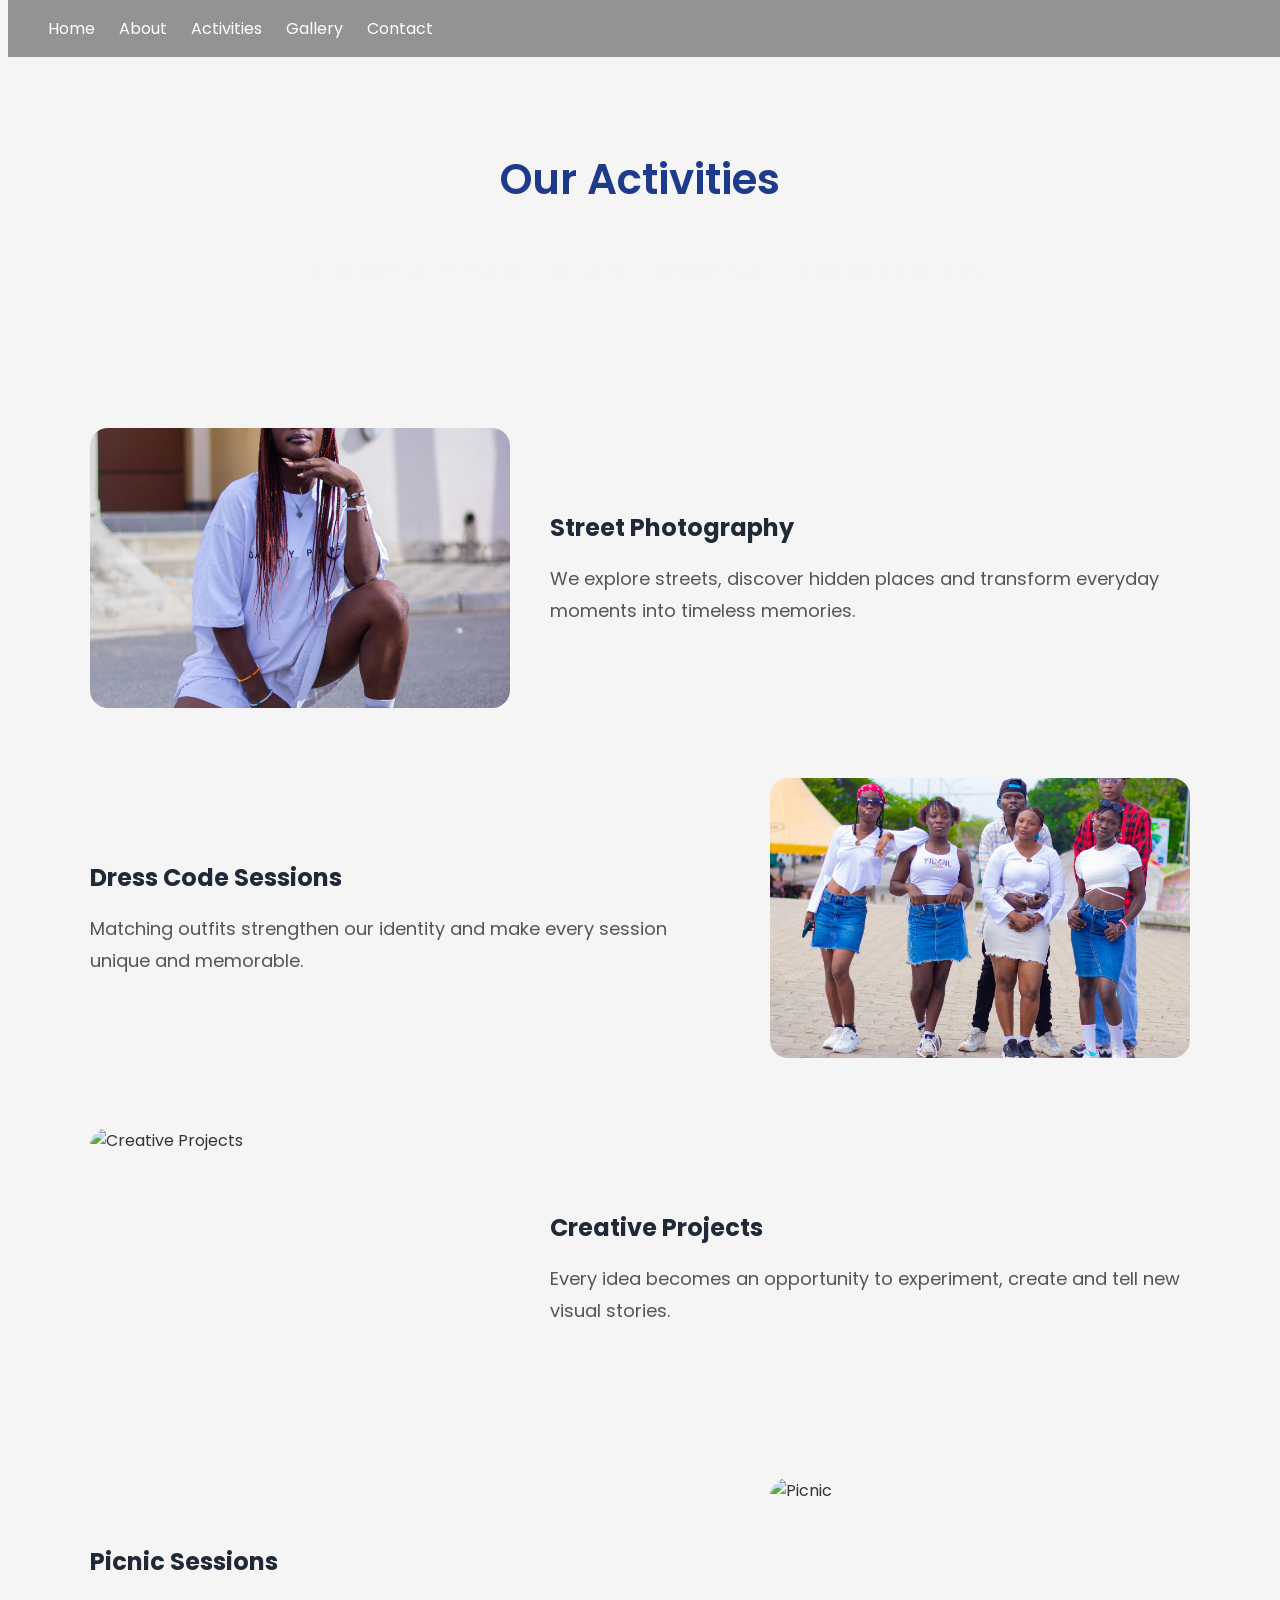
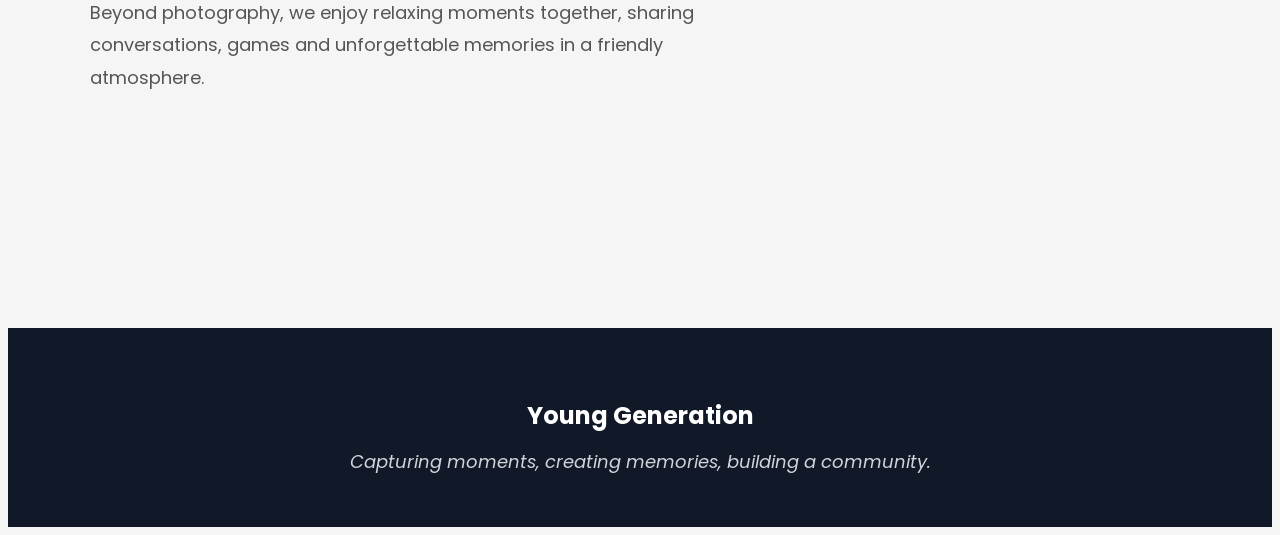
==== activities.html @ 773e23ed "Add activities page, contact page and improve mobile navigation" ====
<!DOCTYPE html>
<html lang="en">
<head>
    <meta charset="UTF-8">
    <meta name="viewport" content="width=device-width, initial-scale=1.0">
    <title>Activities - Young Generation</title>

    <link rel="stylesheet" href="style.css">

    <link href="https://fonts.googleapis.com/css2?family=Poppins:wght@300;400;600;700&display=swap" rel="stylesheet">
</head>

<body>

<nav>
    <button class="menu-toggle">☰</button>
    <ul class="nav-links">
        <li><a href="index.html">Home</a></li>
        <li><a href="index.html#about">About</a></li>
        <li><a href="activities.html">Activities</a></li>
        <li><a href="gallery.html">Gallery</a></li>
        <li><a href="contact.html">Contact</a></li>
    </ul>
</nav>

<header class="gallery-header">
    <h1>Our Activities</h1>

    <p>
        Photography is only the beginning. Every outing becomes an unforgettable experience.
    </p>
</header>

<section class="activities-container">

    <!-- Activity 1 -->

    <div class="activity-card">

        <img src="images/gallery/street/photo1.jpg" alt="Street Session">

        <div class="activity-text">

            <h2>Street Photography</h2>

            <p>
                We explore streets, discover hidden places and transform everyday moments into timeless memories.
            </p>

        </div>

    </div>

    <!-- Activity 2 -->

    <div class="activity-card reverse">

        <img src="images/gallery/group/photo2.jpg" alt="Dress Code">

        <div class="activity-text">

            <h2>Dress Code Sessions</h2>

            <p>
                Matching outfits strengthen our identity and make every session unique and memorable.
            </p>

        </div>

    </div>

    <!-- Activity 3 -->

    <div class="activity-card">

        <img src="images/gallery/creative/photo3.jpg" alt="Creative Projects">

        <div class="activity-text">

            <h2>Creative Projects</h2>

            <p>
                Every idea becomes an opportunity to experiment, create and tell new visual stories.
            </p>

        </div>

    </div>

    <div class="activity-card reverse">

        <img src="images/gallery/picnic/photo1.jpg" alt="Picnic">

        <div class="activity-text">

            <h2>Picnic Sessions</h2>

            <p>
            Beyond photography, we enjoy relaxing moments together, sharing conversations, games and unforgettable memories in a friendly atmosphere.
            </p>

     </div>

    </div>

</section>

<footer>

  <div class="footer-content">

   <h2>Young Generation</h2>

  <p>
  Capturing moments, creating memories, building a community.
  </p>

  </div>

</footer>
<script src="script.js"></script>
</body>
</html>
---- style.css ----
body{
    font-family: "Poppins", sans-serif;
    background-color: #f5f5f5;
    color: #333;
}

h1{
    color:  #1e3a8a;
}

h2{
    color: #1f2937;
}

p{
    color: #f5f5f5;
}

nav{
    position: absolute;
    top: 0;
    width: 100%;
    z-index: 10;
    background-color: rgba(0 , 0 , 0 , 0.4);
}

nav ul {
    list-style: none;
}

nav li {
    display: inline;
    margin-right: 20px;
}

nav a {
    color: white;
    text-decoration: none;
    transition: color 0.3s ease;
}

nav a:hover {
    color: #60a5fa;
}

.menu-toggle {

    display: none;
    background: none;
    border: none;
    color: white;
    font-size: 30px;
    cursor: pointer;

}

.hero {
    height: 500px;
    background-image: url("images/hero/photo.jpg");
    background-size: cover;
    background-position: center 25%;
    display: flex;
    justify-content: center;
    align-items: center;
    text-align: center;
    max-width: 100%;
    overflow: hidden;
}

.hero a {
    background-color: #2563eb;
    color: white;
    display: inline-block;
    margin-top: 20px;
    border-radius: 30px;
    padding: 16px 38px;
    text-decoration: none;
    font-weight: 600;
    font-size: 16px;
    transition: all .3s ease;
}

.overlay {
    background-color: rgba(0 , 0 , 0 , 0.45);
    width: 100%;
    height: 100%;
    display: flex;
    justify-content: center;
    align-items: center;
}

.hero-content a:hover {
    background-color: blue;
    color: white;
    background: #1d4ed8;
    transform: translateY(-4px);
}

.hero-content{
    color: white;
    animation: fadeIn 1.5s ease;
}

.hero-content a {
    transition: all 0.3s ease;
}

.hero-content h1 {
    font-size: 64px;
    font-weight: 700;
    letter-spacing: 2px;
}

.hero-content p {
    font-size: 20px;
    line-height: 1.6;
    max-width: 650px;
    margin: auto;
    margin-bottom: 30px;
}

.about {
    display: flex;
    align-items: center;
    gap: 40px;
    padding: 100px 80px;
}

.about-image img{
    width: 400px;
    border-radius: 15px;
}

.about-content h2,
.categories h2,
.gallery-header h1 {
    font-size: 42px;
    font-weight: 600;
    max-width: 900px;
    text-align: center;
    margin: 0 auto;
    padding: 70px 20px 30px;
}

.about-content p {
    font-size: 18px;
    line-height: 1.8;
    color: #444;
}

.categories {
    padding: 100px 20px;
}

.category-container {
    display: grid;
    grid-template-columns: repeat(2, 1fr);
    gap: 25px;
    max-width: 900px;
    margin: auto;
}

.category-card {
    position: relative;
    height: 250px;
    overflow: hidden;
    border-radius: 15px;
    display: block;
    transition: transform 0.3s ease, box-shadow 0.3s ease;
}

.category-card img {
    width: 100%;
    height: 100%;
    object-fit: cover;
    transition: 0.3s;
}

.card-overlay {
    position: absolute;
    top: 0;
    left: 0;
    width: 100%;
    height: 100%;
    background-color: rgba(0 , 0 , 0 , 0.35);
    display: flex;
    justify-content: center;
    align-items: center;
    opacity: 0;
    transition: 0.3s;
}

.card-overlay h3 {
    color: white;
    font-size: 32px;
    text-transform: uppercase;
    letter-spacing: 2px;
    text-shadow: 0 3px 10px rgba(0, 0, 0, 0.8)
}

.category-card:hover img {
    transform:scale(1.1);
}

.category-card:hover {
    transform: translateY(-8px);
    box-shadow: 0 15px 35px rgba(0, 0, 0, 0.18)
}
.category-card:hover .card-overlay {
    opacity: 1;
}


.featured-container {
    display: flex;
    gap: 30px;
    justify-content: center;
}

.featured-container img {
    width: 350px;
    height: 400px;
    object-fit: contain;
    border-radius: 15px;
    transition: 0.3s;
}

.featured-container img:hover {
    transform: translateY(-10px);
    box-shadow: 0 10px 20px rgba(0 , 0 , 0 , 0.3);
}

.gallery-header{
    text-align: center;
    max-width: 900px;
    margin: auto;
    padding: 70px 20px 30px;
}

.photo-gallery{
    display: grid;
    grid-template-columns: repeat(3,1fr);
    gap: 25px;
    padding: 40px;
    max-width: 1400px;
    margin: auto;
    object-fit: contain;
}

.photo-gallery img{
    width: 300px;
    height: 400px;
    object-fit: cover;
    border-radius: 15px;
    transition: 0.3s;
    animation: slideUp 0.8s ease;
}

.photo-gallery img:hover{
    transform: scale(1.03);
}

@media (max-width: 768px) {
    .about {
        flex-direction: column;
        text-align: center;
        padding: 40px 20px;
    }

    .about-image img{
        width:100px;
        max-width:350px;
    }

    .about-content {
        max-width: 100%;
    }

    nav  {
        display: flex;
        justify-content: space-between;
        align-items: center;
        flex-wrap:wrap;
        padding:10px 20px;
    }

     nav h2{
        color:white;
        font-size:18px;
        margin:0;
    }
    .menu-toggle{
        display:block;
        background:none;
        border:none;
        color:white;
        font-size:32px;
        cursor:pointer;
    }

    .nav-links{
        display:none;
        flex-direction:column;
        width:100%;
        background-color:rgba(0,0,0,0.7);
        margin-top: 20px;
        padding: 20px 0;
    }

     .nav-links.active{
        display:flex;
    }

    nav li{
        display: block;
        list-style:none;
        margin:15px 0;
        text-align:center;
    }

    .hero {
        height: 400px;
        background-image: url("images/hero/photo-mobile.jpg");
        background-size: cover;
        background-position: center;
    }
    .hero-content h1 {
        font-size:38px;
    }
    .hero-content p {
        font-size: 18px;
    }
    .featured-container {
       display: flex;
       flex-wrap: wrap;
       justify-content: center;
       gap: 15px;
    }
    .featured-container img {
        width: 45%;
        height: 220px;
        object-fit: contain;
    }
    .category-container {
        grid-template-columns: repeat(2,1fr);
    }
    .photo-gallery {
        display: grid;
        grid-template-columns: repeat(2,1fr);
    }
    .photo-gallery img {
        width:100%;
        height:220px;
    }
    .gallery-header {
        width: 100%;
        text-align: center;
    }
    .gallery-header h1 {
        font-size: 34px;
        text-align: center;
        line-height: 1.2;
    }
    .gallery-header p {
        display: block;
        transform: none;
        writing-mode: horizontal-tb;
        width: 100%;
        max-width: 350px;
        margin: 15px auto;
        text-align: center;
        font-size: 16px;
        line-height: 1.6;
    
    }
    .hero-content a {
        padding: 12px 25px;
    } 
    .card-overlay {
        opacity: 1;
        background-color: rgba(0 , 0 , 0 , 0.45);
    }
    .activities-container{
    padding:20px;
}

.activity-card,
.activity-card.reverse{
    flex-direction:column;
    text-align:center;
}

.activity-card img{
    width:100%;
    max-width: 400px;
    height:250px;
}

.contact-card{
    padding:30px 20px;
}

.contact-info p{
    font-size:16px;
}
 }   

 .category-card:hover .card-overlay {
    opacity: 1;
}

footer {
    background-color: #111827;
    color: white;
    text-align: center;
    padding: 50px 20px;
}

.footer-content h2 {
    color: white;
    margin-bottom: 15px;
}

.footer-content p {
    font-style: italic;
    font-size: 18px;
    color: #d1d5db;
    max-width: 600px;
    line-height: 1.6;
    margin: auto;
}

.footer-links a {
    color: white;
    text-decoration: none;
    margin: 0 15px;
    transition: 0.3s;
}

.footer-links a:hover {
    color: #60a5fa;
}

.copyright {
    margin-top: 30px;
    font-size: 14px;
    color: #888;
}

@keyframes fadeIn {
    from {
        opacity: 0;
    }
    to {
        opacity: 1;
    }
    
}
@keyframes slideUp {
    from {
        opacity: 0;
        transform: translateY(30px);
    }
    to {
        opacity: 1;
        transform: translateY(0);
    }

}

.activities-container{
    max-width:1100px;
    margin:80px auto;
    padding:20px;
}

.activity-card{
    display:flex;
    align-items:center;
    gap:40px;
    margin-bottom:70px;
}

.activity-card.reverse{
    flex-direction:row-reverse;
}

.activity-card img{
    width:420px;
    height:280px;
    object-fit:cover;
    border-radius:18px;
}

.activity-text{
    flex:1;
}

.activity-text h2{
    margin-bottom:15px;
}

.activity-text p{
    color:#555;
    line-height:1.8;
    font-size:18px;
}

.contact-container{
    max-width:900px;
    margin:80px auto;
    padding:20px;
}

.contact-card{
    background:white;
    padding:50px;
    border-radius:18px;
    text-align:center;
    box-shadow:0 10px 30px rgba(0,0,0,.08);
}

.contact-card h2{
    margin-bottom:20px;
}

.contact-card p{
    color:#555;
    line-height:1.8;
}

.contact-info{
    margin-top:40px;
}

.contact-info p{
    margin:15px 0;
    font-size:18px;
}
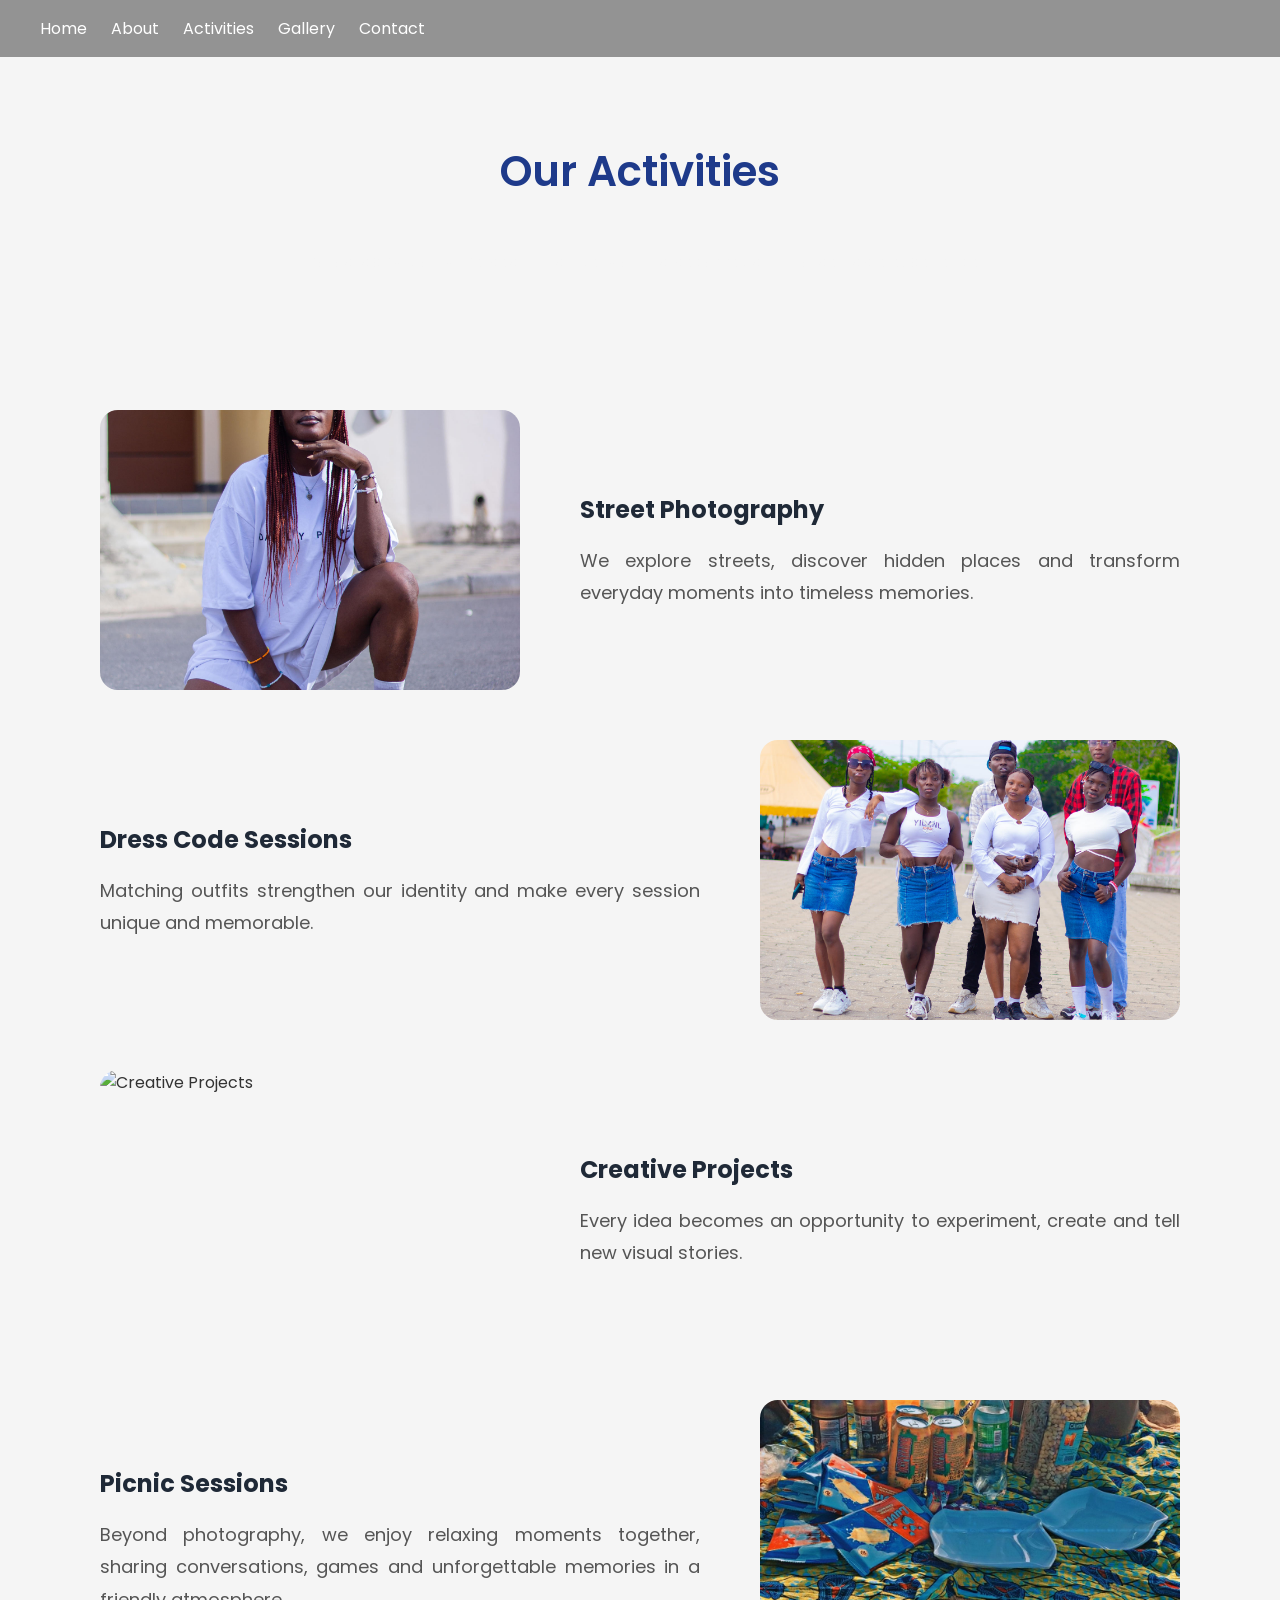
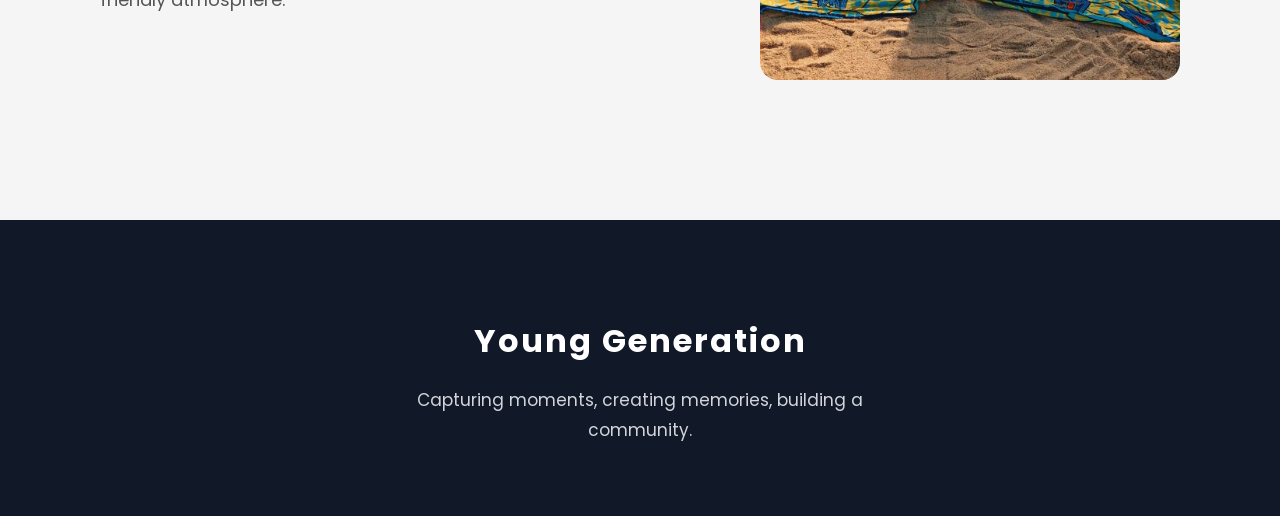
==== commit 886d16d3: "Premium design update" ====
--- a/activities.html
+++ b/activities.html
@@ -89,7 +89,7 @@
 
     <div class="activity-card reverse">
 
-        <img src="images/gallery/picnic/photo1.jpg" alt="Picnic">
+        <img src="images/activities/picnic/1785939026655.jpg" alt="Picnic">
 
         <div class="activity-text">
 
--- a/style.css
+++ b/style.css
@@ -1,20 +1,36 @@
-body{
+/*========================================================================================
+STYLE Général
+====================================================================================*/
+
+html,body{
     font-family: "Poppins", sans-serif;
     background-color: #f5f5f5;
     color: #333;
+    margin: 0;
+    padding: 0;
+    width: 100%;
+    overflow-x: hidden;
+    box-sizing: border-box;
 }
 
 h1{
     color:  #1e3a8a;
 }
 
+
 h2{
     color: #1f2937;
 }
 
+
 p{
     color: #f5f5f5;
 }
+
+/*=============================================================================
+MENU DE NAVIGATION
+===============================================================================*/
+
 
 nav{
     position: absolute;
@@ -53,6 +69,10 @@
     cursor: pointer;
 
 }
+
+/*==========================================================================================
+SECTION HERO
+===========================================================================================*/
 
 .hero {
     height: 500px;
@@ -63,7 +83,7 @@
     justify-content: center;
     align-items: center;
     text-align: center;
-    max-width: 100%;
+    width: 100%;
     overflow: hidden;
 }
 
@@ -81,7 +101,8 @@
 }
 
 .overlay {
-    background-color: rgba(0 , 0 , 0 , 0.45);
+    background-color: rgba(0,0,0,0.45);
+    background:linear-gradient( rgba(0,0,0,0.35),rgba(0,0,0,0.35));
     width: 100%;
     height: 100%;
     display: flex;
@@ -98,7 +119,7 @@
 
 .hero-content{
     color: white;
-    animation: fadeIn 1.5s ease;
+    animation:heroAppear 1.2s ease;
 }
 
 .hero-content a {
@@ -109,6 +130,7 @@
     font-size: 64px;
     font-weight: 700;
     letter-spacing: 2px;
+    text-shadow:0 5px 20px rgba(0,0,0,.5);
 }
 
 .hero-content p {
@@ -117,7 +139,12 @@
     max-width: 650px;
     margin: auto;
     margin-bottom: 30px;
-}
+    text-shadow:0 5px 20px rgba(0,0,0,.5);
+}
+
+/*==========================================================================
+SECTION ABOUT
+============================================================================*/
 
 .about {
     display: flex;
@@ -147,6 +174,10 @@
     line-height: 1.8;
     color: #444;
 }
+
+/*==============================================================================
+CATEGORIES
+================================================================================*/
 
 .categories {
     padding: 100px 20px;
@@ -206,10 +237,14 @@
     transform: translateY(-8px);
     box-shadow: 0 15px 35px rgba(0, 0, 0, 0.18)
 }
+
 .category-card:hover .card-overlay {
     opacity: 1;
 }
 
+/*==============================================================================
+FEATURED MOMENTS
+================================================================================*/
 
 .featured-container {
     display: flex;
@@ -229,6 +264,10 @@
     transform: translateY(-10px);
     box-shadow: 0 10px 20px rgba(0 , 0 , 0 , 0.3);
 }
+
+/*===================================================================================
+GALERIE PHOTO
+====================================================================================*/
 
 .gallery-header{
     text-align: center;
@@ -252,36 +291,49 @@
     height: 400px;
     object-fit: cover;
     border-radius: 15px;
-    transition: 0.3s;
+    transition:all 0.4s ease;
     animation: slideUp 0.8s ease;
+    box-shadow:0 10px 25px rgba(0,0,0,0.12);
 }
 
 .photo-gallery img:hover{
-    transform: scale(1.03);
-}
+    transform:scale(1.05)translateY(-5px);
+    box-shadow:0 18px 35px rgba(0,0,0,0.20);
+}
+
+/*=========================================================================
+RESPONSIVE MOBILE
+===========================================================================*/
+
 
 @media (max-width: 768px) {
+    body, html {
+        overflow-x: hidden;
+    }
     .about {
         flex-direction: column;
         text-align: center;
         padding: 40px 20px;
+        width: 100%;
     }
 
     .about-image img{
         width:100px;
-        max-width:350px;
+        max-width:100px;
+        height: auto;
     }
 
     .about-content {
-        max-width: 100%;
+        max-width:100%;
+        width:100%;
     }
 
     nav  {
-        display: flex;
-        justify-content: space-between;
-        align-items: center;
+        display:flex;
+        justify-content:space-between;
+        align-items:center;
         flex-wrap:wrap;
-        padding:10px 20px;
+        padding:10px 10px;
     }
 
      nav h2{
@@ -296,33 +348,61 @@
         color:white;
         font-size:32px;
         cursor:pointer;
+        margin-right:0;
     }
 
     .nav-links{
-        display:none;
+        display:flex;
         flex-direction:column;
         width:100%;
         background-color:rgba(0,0,0,0.7);
-        margin-top: 20px;
-        padding: 20px 0;
-    }
-
-     .nav-links.active{
-        display:flex;
-    }
-
-    nav li{
+        background:linear-gradient(rgba(37,99,235,0.85) rgba(17,24,39,0.95));
+        backdrop-filter: blur(8px);
+        margin-top:20px;
+        padding:15px 0;
+        max-height:0;
+        overflow: hidden;
+        opacity:0;
+        transform: translateY(-15px);
+        transition: all 0.4s ease;
+    }
+
+     .nav-links.active {
+        max-height: 400px;
+        padding:20px 0;
+        opacity:1;
+        transform:translateY(0);
+      }
+      .nav-links li{
+        opacity: 0;
+        margin:20px 0;
+        transform:translateY(-10px);
+        transition:0,3s ease;
+    }
+    .nav-links.active li{
+        opacity:1;
+        transform: translateY(0);
+    }
+
+    .nav li{
         display: block;
         list-style:none;
-        margin:15px 0;
+        margin: 0;
         text-align:center;
     }
-
+    
+    
     .hero {
         height: 400px;
         background-image: url("images/hero/photo-mobile.jpg");
         background-size: cover;
         background-position: center;
+        width: 100%;
+    }
+    .hero-content{
+        max-width: 100%;
+        width: 100%;
+        overflow: hidden;
     }
     .hero-content h1 {
         font-size:38px;
@@ -337,9 +417,11 @@
        gap: 15px;
     }
     .featured-container img {
-        width: 45%;
-        height: 220px;
+        max-width: 100%;
+        height: auto;
         object-fit: contain;
+        transform: translateY(-5px);
+        box-shadow: 0 10px 20px rgba(0,0,0, 0.15);
     }
     .category-container {
         grid-template-columns: repeat(2,1fr);
@@ -349,13 +431,14 @@
         grid-template-columns: repeat(2,1fr);
     }
     .photo-gallery img {
-        width:100%;
-        height:220px;
+        max-width:100%;
+        height:auto;
     }
     .gallery-header {
         width: 100%;
         text-align: center;
-    }
+        padding-top: 120px;
+    } 
     .gallery-header h1 {
         font-size: 34px;
         text-align: center;
@@ -375,6 +458,7 @@
     }
     .hero-content a {
         padding: 12px 25px;
+        transform: translateY(80px);
     } 
     .card-overlay {
         opacity: 1;
@@ -386,13 +470,13 @@
 
 .activity-card,
 .activity-card.reverse{
-    flex-direction:column;
+    flex-direction:column !important;
     text-align:center;
 }
 
 .activity-card img{
     width:100%;
-    max-width: 400px;
+    max-width:400px;
     height:250px;
 }
 
@@ -403,54 +487,100 @@
 .contact-info p{
     font-size:16px;
 }
+.footer-content h2{
+    font-size: 26px;
+}
+.footer-links{
+    gap: 18px;
+}
+
+
  }   
 
  .category-card:hover .card-overlay {
     opacity: 1;
 }
 
+/*==============================================================================
+PIED DE PAGE
+================================================================================*/
+
 footer {
     background-color: #111827;
     color: white;
     text-align: center;
-    padding: 50px 20px;
+    padding: 70px 20px 40px;
+}
+
+.footer-content{
+    max-width:700px;
+    margin: auto;
 }
 
 .footer-content h2 {
     color: white;
-    margin-bottom: 15px;
+    font-size:32px;
+    margin-bottom:20px;
+    letter-spacing:2px;
 }
 
 .footer-content p {
-    font-style: italic;
-    font-size: 18px;
+    font-size:17px;
     color: #d1d5db;
-    max-width: 600px;
-    line-height: 1.6;
-    margin: auto;
+    max-width:500px;
+    line-height:1.8;
+    margin:0 auto 30px;
+    text-align: center;
+}
+.footer-links{
+    display: flex;
+    justify-content: center;
+    gap: 30px;
+    flex-wrap: wrap;
+    margin-bottom: 35px;
 }
 
 .footer-links a {
     color: white;
     text-decoration: none;
-    margin: 0 15px;
+    font-weight: 500;
     transition: 0.3s;
 }
 
 .footer-links a:hover {
     color: #60a5fa;
+    transform: translateY(-2px);
 }
 
 .copyright {
-    margin-top: 30px;
     font-size: 14px;
-    color: #888;
-}
+    margin-top: 20px;
+    color: #9ca3af;
+    border-top: 1px solid rgba(255,255,255,.12);
+    padding-top: 25px;
+    margin-top: 20px;
+}
+
+/*========================================================================
+ANIMATIONS
+==========================================================================*/
+@keyframes heroAppear {
+    from{
+        opacity:0;
+        transform:translateY(30px);
+    }
+    to{
+        opacity:1;
+        transform:translateY(0);
+    }
+}
+
 
 @keyframes fadeIn {
     from {
         opacity: 0;
     }
+
     to {
         opacity: 1;
     }
@@ -461,6 +591,7 @@
         opacity: 0;
         transform: translateY(30px);
     }
+
     to {
         opacity: 1;
         transform: translateY(0);
@@ -468,17 +599,21 @@
 
 }
 
+/*=======================================================================
+PAGE ACTIVITIES
+=========================================================================*/
+
 .activities-container{
     max-width:1100px;
     margin:80px auto;
-    padding:20px;
+    padding:10px;
 }
 
 .activity-card{
     display:flex;
     align-items:center;
-    gap:40px;
-    margin-bottom:70px;
+    gap:60px;
+    margin-bottom:50px;
 }
 
 .activity-card.reverse{
@@ -494,6 +629,7 @@
 
 .activity-text{
     flex:1;
+    text-align: justify;
 }
 
 .activity-text h2{
@@ -505,6 +641,11 @@
     line-height:1.8;
     font-size:18px;
 }
+
+/*==============================================================================
+PAGE CONTACT
+================================================================================*/
+
 
 .contact-container{
     max-width:900px;
@@ -536,4 +677,290 @@
 .contact-info p{
     margin:15px 0;
     font-size:18px;
+}
+
+/*==============================================================================
+ANIMATION AU SCROLL
+================================================================================*/
+
+.hidden{
+    opacity:0;
+    transform:translateY(50px);
+    transition:all .8s ease;
+}
+
+.show{
+    opacity:1;
+    transform:translateY(0);
+}
+
+.delay{
+    transition-delay: 0.60s;
+}
+
+/*===========================================================================
+=============================================================================
+HERO DES PAGES DE CATEGORIES
+=============================================================================
+=============================================================================*/
+
+.category-hero{
+    height: 500px;
+    display: flex;
+    justify-content: center;
+    align-items: center;
+    text-align: center;
+    position: relative;
+    background-size: cover;
+    background-position: center 15%;
+}
+
+.portraits-hero{
+
+    background-image: url("images/gallery/portraits/IMG_3068.jpg");
+    animation: heroZoom 8s ease-in-out infinite alternate;
+}
+
+.street-hero{
+    background-image: url("images/gallery/street/photo1.jpg");
+    background-position: center 20%;
+    animation: heroZoom 8s ease-in-out infinite alternate;
+}
+
+.creative-hero{
+    background-image: url("images/gallery/creative/cover.jpg");
+    background-position: center top 10%;
+     animation: heroZoom 8s ease-in-out infinite alternate;
+}
+.group-hero{
+    background-image: url("images/gallery/group/cover.jpg");
+    background-position: center top 15%;
+     animation: heroZoom 8s ease-in-out infinite alternate;
+}
+
+
+@keyframes heroZoom {
+    from {
+        background-size: 100%;
+    }
+    to {
+        background-size: 110%;
+    }
+}
+
+/*=========================================================================
+STYLE TITRE HERO DES CATEGORIES
+===========================================================================*/
+
+.category-title h1 {
+    color: white;
+    font-size: 56px;
+    font-weight: 700;
+    letter-spacing: 3px;
+    text-transform: uppercase;
+    margin-bottom: 20px;
+    animation: titleAppear 1.2s ease;
+}
+
+.hero-line {
+    display: block;
+    width: 80px;
+    height: 3px;
+    background-color: #60a5fa;
+    margin:20px auto;
+    border-radius:10px;
+}
+
+.category-title p {
+    color: white;
+    font-size: 20px;
+    max-width: 650px;
+    line-height: 1.6;
+    margin: auto;
+    animation: titleAppear 1.5s ease;
+}
+
+@keyframes titleAppear {
+    from {
+        opacity: 0;
+        transform: translateY(30px);
+    }
+
+    to {
+        opacity: 1;
+        transform: translateY(0);
+    }
+}
+
+/*============================================================================
+LIGHTBOX
+==============================================================================*/
+
+
+.lightbox {
+    display: none;
+    position: fixed;
+    top: 0;
+    left: 0;
+
+    width: 100%;
+    height: 100%;
+
+    background-color: rgba(0, 0, 0, 0.85);
+
+    justify-content: center;
+    align-items: center;
+
+    z-index: 1000;
+}
+
+/*============================================================================
+BLOCAGE DU SCROLL QUAND LA LIGHTBOX EST OUVERTE
+==============================================================================*/
+
+.no-croll {
+    overflow: hidden;
+}
+/* Bouton de fermeture */
+
+.lightbox-close {
+    position: absolute;
+    top: 25px;
+    right: 35px;
+
+    color: white;
+    font-size: 45px;
+    cursor: pointer;
+    top: 15%;
+    right: 20px;
+    font-size: 38px;
+}
+
+/* Image affichée */
+
+.lightbox-image{
+    width: auto;
+    height: auto;
+    max-width: 90vw;
+    max-height: 90vh;
+
+    object-fit: contain;
+
+    border-radius: 15px;
+}
+
+/* Bouton précédent / suivant */
+
+.lightbox-prev,
+.lightbox-next {
+    position: absolute;
+
+    top: 50%;
+    transform: translateY(-50%);
+
+    background: none;
+    border: none;
+
+    color: white;
+
+    font-size: 35px;
+
+    cursor: pointer;
+
+    padding: 10px;
+}
+
+.lightbox-prev {
+    left: 30px;
+}
+.lightbox-next{
+    right: 30px;
+}
+
+.lightbox-prev:hover,
+.lightbox-next:hover {
+    color: #60a5fa;
+}
+
+/* Bouton See More */
+
+.lightbox-see-more{
+
+    position: absolute;
+
+    bottom: 30px;
+
+    left: 50%;
+
+    transform: translateX(-50%);
+
+    background-color: #2563eb;
+
+    color: white;
+
+    text-decoration: none;
+
+    padding: 12px 30px;
+
+    border-radius: 30px;
+
+    font-weight: 600;
+
+    transition: 0.3s;
+}
+
+.lightbox-see-more:hover{
+
+    background-color: #1d4ed8;
+    transform:translateX(-1px);
+}
+
+
+/*==============================================================================
+APERçU DES CATEGORIES (GALERIE FILTRABLE)
+==============================================================================*/
+
+.category-preview {
+
+    padding: 80px 20px;
+    text-align: center;
+}
+
+
+.preview-container {
+    display: flex;
+    justify-content: center;
+    gap: 25px;
+    flex-wrap: wrap;
+}
+
+.preview-container img {
+
+    width: 250px;
+    height: 300px;
+    object-fit: cover;
+    border-radius: 15px;
+}
+
+.see-more {
+    display: inline-block;
+    margin-top: 30px;
+
+    background: #2563eb;
+    color: white;
+
+    padding: 12px 30px;
+
+    border-radius: 30px;
+
+    text-decoration: none;
+}
+
+.see-more :hover {
+    background: #1d4ed8;
+    transform: translateX(+2);
+    transition: 0.3s ease;
+}
+* {
+    box-sizing: border-box;
 }
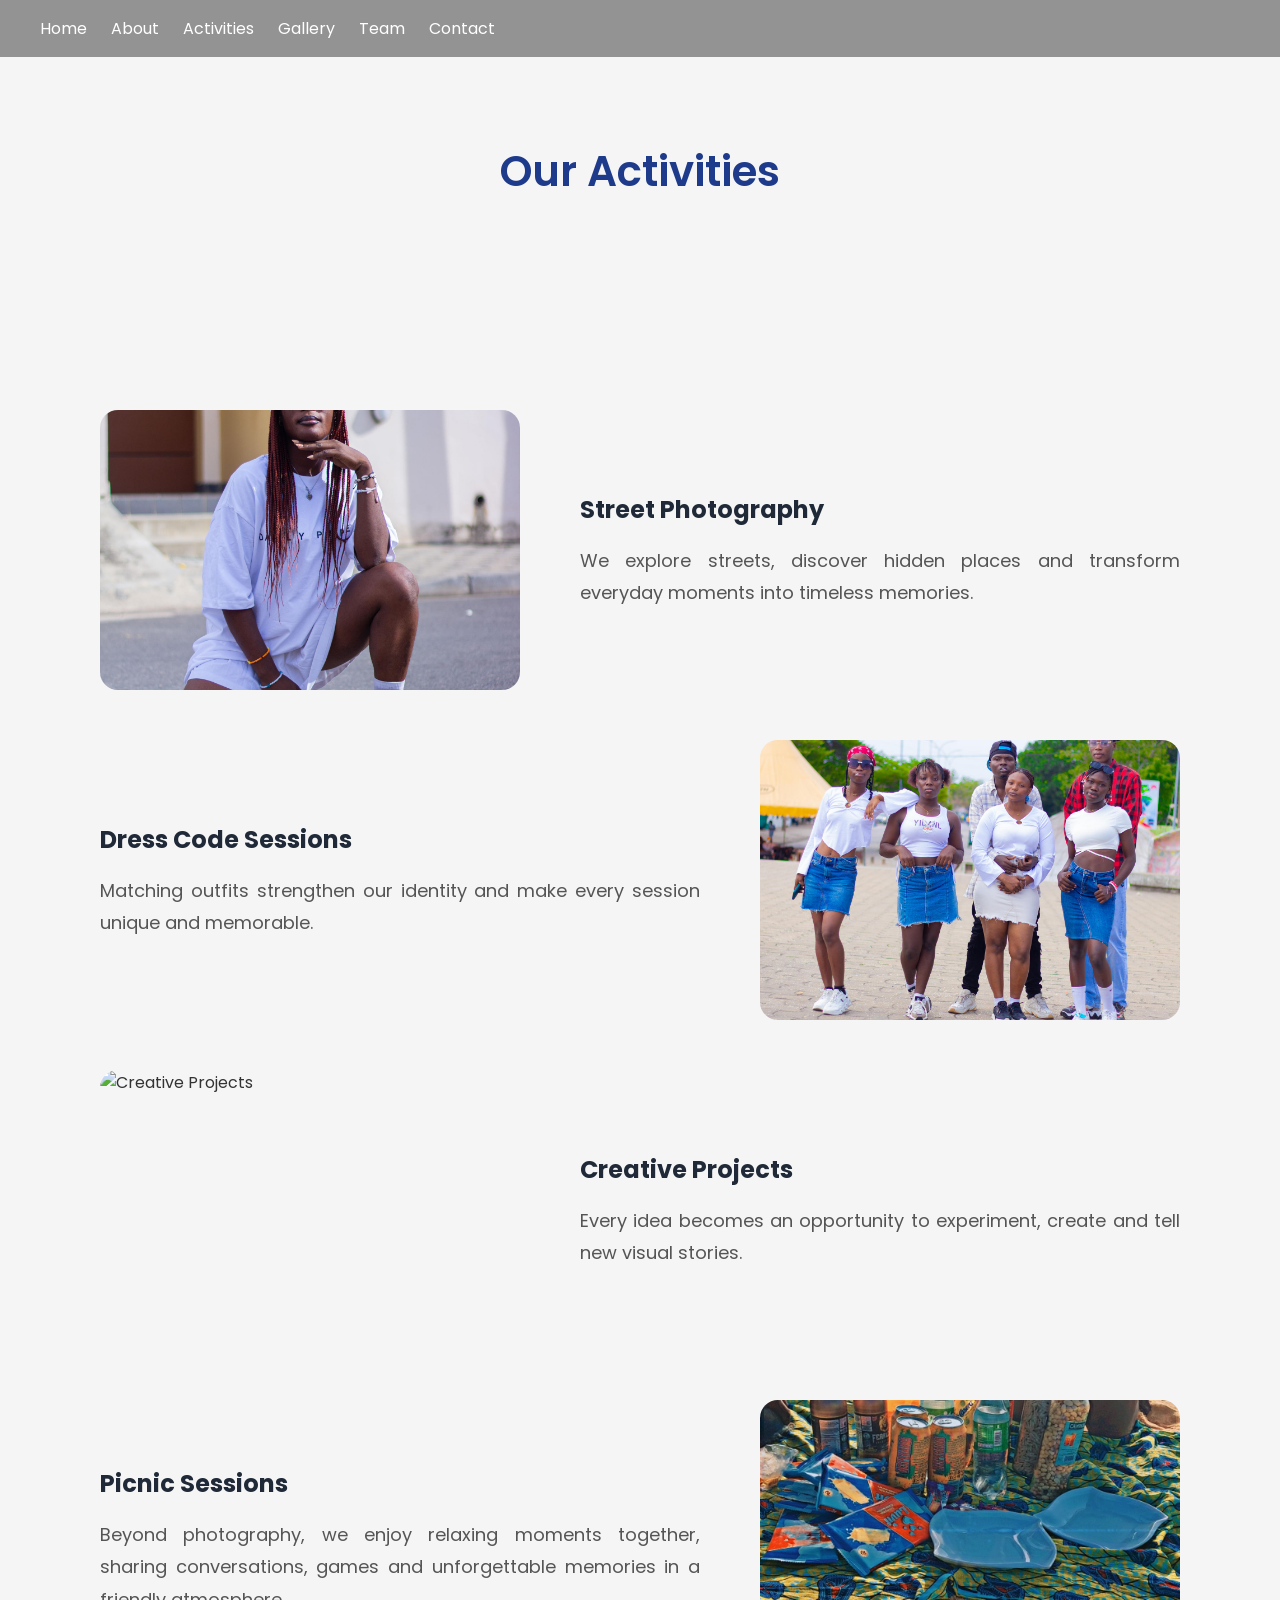
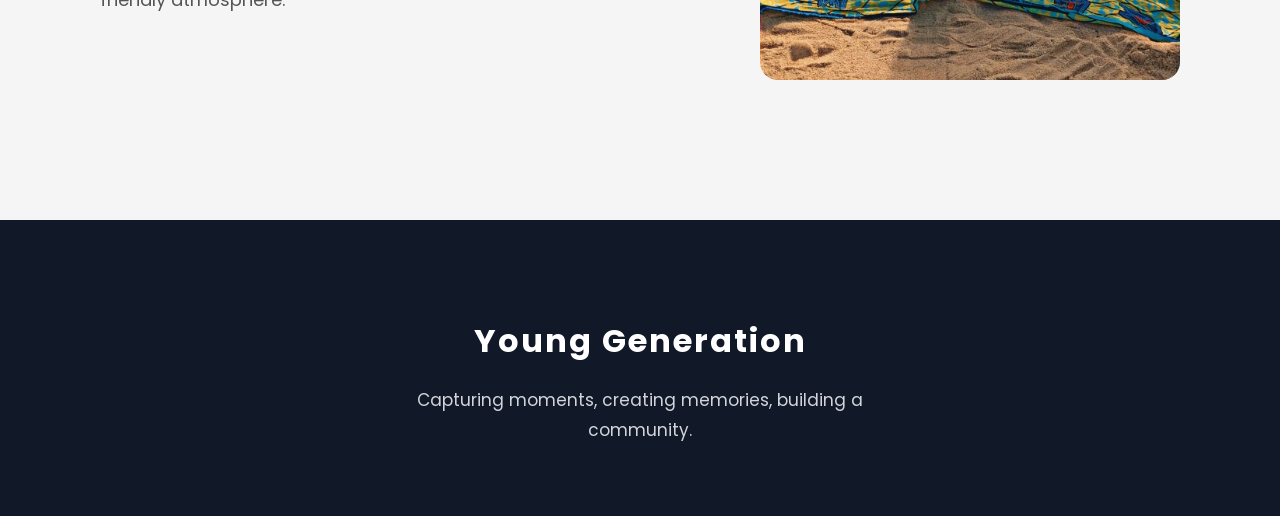
==== commit 5da2d9c6: "Add Team and Talents page" ====
--- a/activities.html
+++ b/activities.html
@@ -11,7 +11,6 @@
 </head>
 
 <body>
-
 <nav>
     <button class="menu-toggle">☰</button>
     <ul class="nav-links">
@@ -19,6 +18,7 @@
         <li><a href="index.html#about">About</a></li>
         <li><a href="activities.html">Activities</a></li>
         <li><a href="gallery.html">Gallery</a></li>
+        <li><a href="team.html">Team</a></li>
         <li><a href="contact.html">Contact</a></li>
     </ul>
 </nav>
--- a/style.css
+++ b/style.css
@@ -349,6 +349,10 @@
         font-size:32px;
         cursor:pointer;
         margin-right:0;
+        transform:transform 0.4s ease;
+    }
+    .menu-toggle.is-open{
+        transform:rotate(90deg);
     }
 
     .nav-links{
@@ -356,10 +360,11 @@
         flex-direction:column;
         width:100%;
         background-color:rgba(0,0,0,0.7);
-        background:linear-gradient(rgba(37,99,235,0.85) rgba(17,24,39,0.95));
-        backdrop-filter: blur(8px);
+        background:linear-gradient(135deg, rgba(30, 58, 138, 0.94), rgba(17, 24, 39, 0.96));
+        backdrop-filter: blur(10px);
         margin-top:20px;
         padding:15px 0;
+        gap:20px;
         max-height:0;
         overflow: hidden;
         opacity:0;
@@ -375,7 +380,7 @@
       }
       .nav-links li{
         opacity: 0;
-        margin:20px 0;
+        margin:0;
         transform:translateY(-10px);
         transition:0,3s ease;
     }
@@ -384,7 +389,7 @@
         transform: translateY(0);
     }
 
-    .nav li{
+    .nav-links li{
         display: block;
         list-style:none;
         margin: 0;
@@ -425,6 +430,11 @@
     }
     .category-container {
         grid-template-columns: repeat(2,1fr);
+    }
+    .card-overlay h3 {
+        font-size: 20px;
+        letter-spacing: 1px;
+        text-align: center;
     }
     .photo-gallery {
         display: grid;
@@ -494,6 +504,60 @@
     gap: 18px;
 }
 
+/* TEAM & TALENTS MOBILE */
+
+.team-hero{
+    height:400px;
+}
+
+.team-hero-content h1{
+    font-size:38px;
+    letter-spacing:2px;
+}
+
+.team-hero-content p{
+    font-size:17px;
+    padding:0 20px;
+}
+
+.team-section{
+    padding:70px 20px;
+}
+
+.team-header h2,
+.talents-header h2{
+    font-size:32px;
+}
+
+.team-container{
+    display:flex;
+    flex-direction:column;
+    gap:25px;
+    width:100%;
+    text-align:center;
+}
+.team-card{
+    width: 100%;
+}
+
+.team-card img{
+    height:320px;
+    object-fit:contain;
+    object-position:center;
+    display:block;
+}
+
+.talents-section{
+    padding:70px 20px;
+}
+
+.talents-container{
+    grid-template-columns:1fr;
+}
+
+.talent-card{
+    padding:25px;
+}
 
  }   
 
@@ -677,6 +741,234 @@
 .contact-info p{
     margin:15px 0;
     font-size:18px;
+}
+
+/*==============================================================================
+PAGE TEAM & TALENTS
+==============================================================================*/
+
+.team-hero{
+    height:500px;
+    display:flex;
+    justify-content:center;
+    align-items:center;
+    text-align:center;
+    position:relative;
+    background-image:url("images/team/cover.jpg");
+    background-size:cover;
+    background-position:center;
+}
+
+.team-hero-overlay{
+    width:100%;
+    height:100%;
+    display:flex;
+    justify-content:center;
+    align-items:center;
+    background:rgba(0,0,0,0.45);
+}
+
+.team-hero-content{
+    color:white;
+    animation:heroAppear 1.2s ease;
+}
+
+.team-hero-content h1{
+    color:white;
+    font-size:56px;
+    font-weight:700;
+    letter-spacing:3px;
+    text-transform:uppercase;
+    margin-bottom:20px;
+}
+
+.team-hero-content p{
+    color:white;
+    font-size:20px;
+    max-width:650px;
+    line-height:1.6;
+    margin:auto;
+}
+
+
+/*==============================================================================
+TEAM
+==============================================================================*/
+
+.team-section{
+    padding:90px 20px;
+}
+
+.team-header{
+    text-align:center;
+    max-width:750px;
+    margin:0 auto 60px;
+}
+
+.team-header h2{
+    font-size:42px;
+    color:#1f2937;
+    margin-bottom:15px;
+}
+
+.team-header p{
+    color:#555;
+    font-size:17px;
+    line-height:1.8;
+}
+
+.team-container{
+    max-width:1200px;
+    margin:auto;
+    display:grid;
+    grid-template-columns:repeat(3,1fr);
+    gap:30px;
+}
+
+.team-card{
+    background:white;
+    border-radius:18px;
+    overflow:hidden;
+    box-shadow:0 10px 30px rgba(0,0,0,.08);
+    transition:all .35s ease;
+}
+
+.team-card:hover{
+    transform:translateY(-8px);
+    box-shadow:0 18px 40px rgba(0,0,0,.15);
+}
+
+.team-card img{
+    width:100%;
+    height:330px;
+    object-fit:contain;
+    display:block;
+}
+
+.team-info{
+    padding:25px;
+    text-align:center;
+}
+
+.team-info h3{
+    margin:0 0 8px;
+    font-size:23px;
+    color:#1f2937;
+}
+
+.team-role{
+    display:block;
+    width:100%;
+    text-align:center;
+    color:#2563eb;
+    font-size:14px;
+    font-weight:600;
+    margin:0 auto 15px;
+}
+
+.team-info p{
+    color:#666;
+    font-size:15px;
+    line-height:1.7;
+    margin:0;
+}
+
+.talent-badge{
+    display:block;
+    width:fit-content;
+    margin:18px auto 0;
+    padding:7px 12px;
+    border-radius:20px;
+    background:#eff6ff;
+    color:#2563eb;
+    font-size:11px;
+    font-weight:600;
+    letter-spacing:.5px;
+    text-align:center;
+}
+
+
+/*==============================================================================
+YG TALENTS
+==============================================================================*/
+
+.talents-section{
+    background:#f1f5f9;
+    padding:90px 20px;
+}
+
+.talents-header{
+    text-align:center;
+    max-width:750px;
+    margin:0 auto 50px;
+}
+
+.talents-header h2{
+    font-size:42px;
+    color:#1f2937;
+    margin-bottom:15px;
+}
+
+.talents-header p{
+    color:#555;
+    font-size:17px;
+    line-height:1.8;
+}
+
+.talents-container{
+    max-width:1100px;
+    margin:auto;
+    display:grid;
+    grid-template-columns:repeat(2,1fr);
+    gap:25px;
+}
+
+.talent-card{
+    background:white;
+    padding:30px;
+    border-radius:18px;
+    box-shadow:0 8px 25px rgba(0,0,0,.07);
+    transition:all .3s ease;
+}
+
+.talent-card:hover{
+    transform:translateY(-6px);
+    box-shadow:0 15px 30px rgba(0,0,0,.12);
+}
+
+.talent-card h3{
+    color:#1f2937;
+    font-size:23px;
+    margin:0 0 8px;
+}
+
+.talent-card span{
+    color:#2563eb;
+    font-weight:600;
+    font-size:15px;
+}
+
+.talent-card p{
+    color:#666;
+    line-height:1.7;
+    margin:15px 0 20px;
+}
+
+.talent-card a{
+    display:inline-block;
+    background:#2563eb;
+    color:white;
+    text-decoration:none;
+    padding:10px 22px;
+    border-radius:25px;
+    font-size:14px;
+    font-weight:600;
+    transition:.3s ease;
+}
+
+.talent-card a:hover{
+    background:#1d4ed8;
+    transform:translateY(-3px);
 }
 
 /*==============================================================================
@@ -961,6 +1253,35 @@
     transform: translateX(+2);
     transition: 0.3s ease;
 }
+
 * {
     box-sizing: border-box;
+}
+
+/*==========================================================================
+============================================================================
+TEAM AND TALENTS - MOBILE
+============================================================================
+============================================================================*/
+@media (max-width: 768px) {
+
+    .team-container{
+        display: flex;
+        flex-direction: column;
+        width: 100%;
+        max-width: 100%;
+        gap: 25px;
+    }
+    .team-card{
+        width: 100%;
+    }
+    .team-card img{
+        width: 100%;
+        height: 320px;
+        object-fit: contain;
+        object-position: center;
+    }
+    .talents-container{
+        grid-template-columns: 1fr;
+    }
 }
